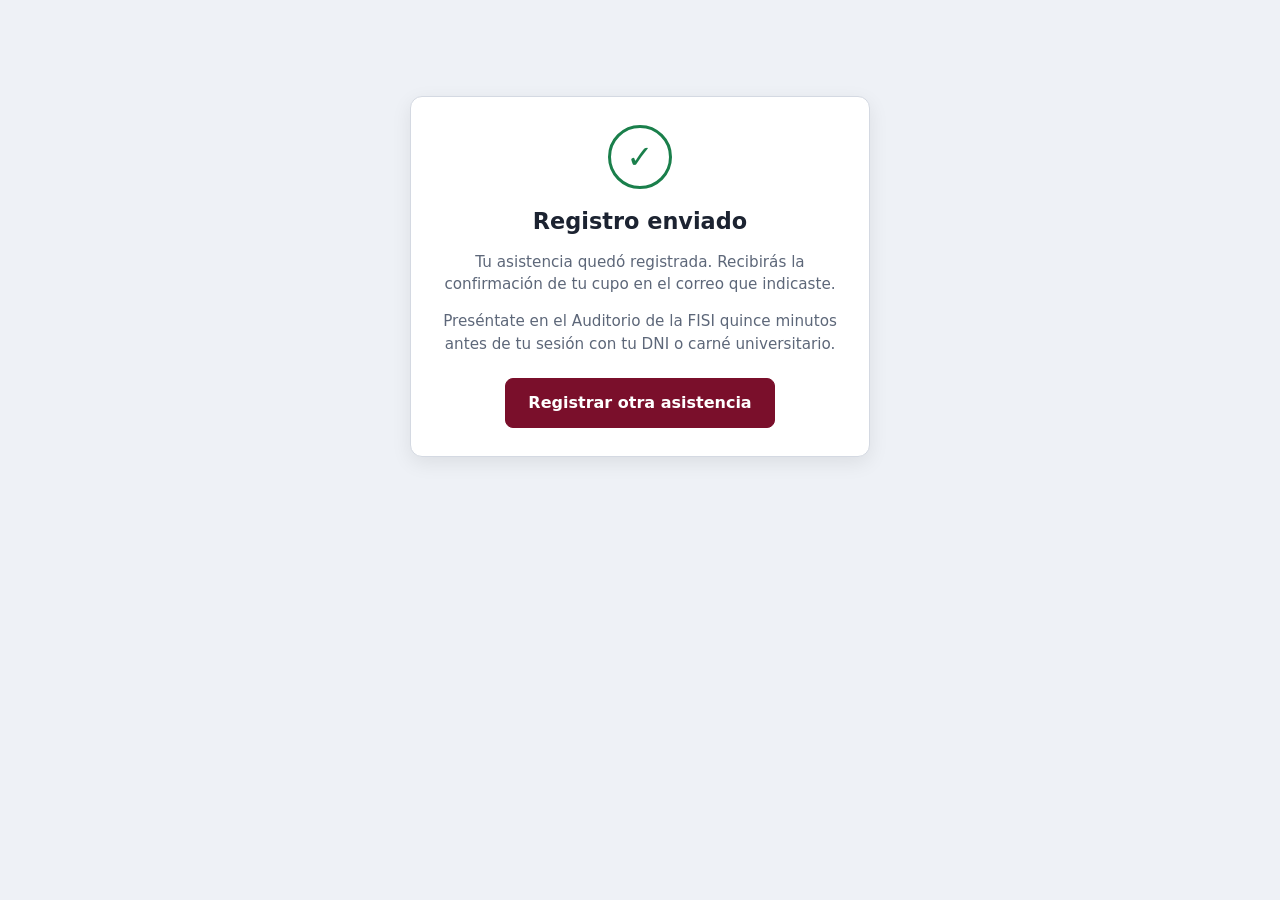
==== confirmacion.html @ 695e43c3 "Agregar sitio web del taller de software Co-Authored-By: Claude Opus 5 <noreply@anthropic.com>" ====
<!DOCTYPE html>
<html lang="es">
<head>
  <meta charset="UTF-8">
  <meta name="viewport" content="width=device-width, initial-scale=1.0">
  <title>Registro enviado | Auditorio FISI</title>
  <link rel="stylesheet" href="estilos.css">
</head>
<body>

  <main class="tarjeta tarjeta-angosta">

    <div class="confirmacion">
      <p class="marca-exito" aria-hidden="true">&check;</p>

      <h1>Registro enviado</h1>

      <p class="confirmacion-texto">
        Tu asistencia quedó registrada. Recibirás la confirmación de tu cupo
        en el correo que indicaste.
      </p>

      <p class="confirmacion-texto">
        Preséntate en el Auditorio de la FISI quince minutos antes de tu sesión
        con tu DNI o carné universitario.
      </p>

      <a href="index.html" class="boton">Registrar otra asistencia</a>
    </div>

  </main>

</body>
</html>
---- estilos.css ----
/* =========================================================
   1. VARIABLES DE COLOR  ->  TEMA CLARO (valores por defecto)
   ========================================================= */
:root {
  color-scheme: light dark;        /* avisa al navegador que hay 2 temas */

  --fondo:        #eef1f6;
  --superficie:   #ffffff;
  --borde:        #d4d9e2;
  --texto:        #1c2331;
  --texto-suave:  #5d6779;
  --primario:     #7a0f2b;         /* granate San Marcos */
  --primario-txt: #ffffff;
  --error:        #b3261e;
  --exito:        #1a7f4b;
  --sombra:       0 6px 20px rgba(0, 0, 0, .08);
}

/* =========================================================
   2. TEMA OSCURO: solo se REDEFINEN las mismas variables
   ========================================================= */
@media (prefers-color-scheme: dark) {
  :root {
    --fondo:        #12151c;
    --superficie:   #1b2029;
    --borde:        #333b49;
    --texto:        #e7eaf0;
    --texto-suave:  #a2abbb;
    --primario:     #e78ca3;
    --primario-txt: #1b2029;
    --error:        #f2857c;
    --exito:        #6ddaa0;
    --sombra:       0 6px 20px rgba(0, 0, 0, .45);
  }
}

/* =========================================================
   3. BASE
   ========================================================= */
* {
  box-sizing: border-box;          /* el padding no rompe los anchos */
}

body {
  margin: 0;
  padding: 24px 16px;
  font-family: "Segoe UI", system-ui, Arial, sans-serif;
  font-size: 16px;
  line-height: 1.5;
  background: var(--fondo);
  color: var(--texto);
}

/* Tarjeta contenedora: se centra sola y nunca pasa de 800px */
.tarjeta {
  max-width: 800px;
  margin: 0 auto;
  background: var(--superficie);
  border: 1px solid var(--borde);
  border-radius: 12px;
  box-shadow: var(--sombra);
  padding: 28px;
}

/* =========================================================
   4. CABECERA
   ========================================================= */
.cabecera {
  border-bottom: 3px solid var(--primario);
  padding-bottom: 16px;
  margin-bottom: 24px;
}

.etiqueta {
  margin: 0;
  font-size: .78rem;
  letter-spacing: .08em;
  text-transform: uppercase;
  color: var(--primario);
  font-weight: 700;
}

.cabecera h1 {
  margin: 6px 0 4px;
  font-size: 1.7rem;
}

.subtitulo {
  margin: 0;
  color: var(--texto-suave);
  font-size: .95rem;
}

/* =========================================================
   5. SECCIONES DEL FORMULARIO
   ========================================================= */

/* Aviso de campos obligatorios */
.nota-obligatorio {
  margin: 0 0 18px;
  font-size: .85rem;
  color: var(--texto-suave);
}

.asterisco {
  color: var(--error);
  font-weight: 700;
}

fieldset {
  border: 1px solid var(--borde);
  border-radius: 10px;
  padding: 18px;
  margin: 0 0 22px;
}

legend {
  padding: 0 8px;
  font-weight: 700;
  font-size: .95rem;
  color: var(--primario);
}

/* Numeración automática de las secciones.
   Si una sección se oculta, las demás se renumeran solas. */
.formulario {
  counter-reset: seccion;
}

.seccion > legend::before {
  counter-increment: seccion;
  content: counter(seccion) ". ";
}

/* ---- REGLA CLAVE: si marcan "Invitado externo",
   la sección de datos académicos desaparece ---- */
.formulario:has(#es-invitado:checked) .seccion-academica {
  display: none;
}

/* ---- LA CLAVE DEL DISEÑO RESPONSIVO ----
   auto-fit + minmax: cada campo pide 220px como minimo.
   Si caben 2 o 3 por fila, se acomodan; si no, bajan solos. */
.grilla {
  display: grid;
  grid-template-columns: repeat(auto-fit, minmax(220px, 1fr));
  gap: 16px;
}

.campo {
  display: flex;
  flex-direction: column;
  gap: 6px;
  min-width: 0;                    /* evita que un campo ancho rompa la grilla */
}

/* Campos que siempre ocupan la fila completa */
.ancho-total {
  grid-column: 1 / -1;
}

/* Grupo de radios: es un fieldset anidado, se le quita el marco */
.grupo {
  border: 0;
  padding: 0;
  margin: 0;
  min-width: 0;
}

label,
.label {
  font-size: .88rem;
  font-weight: 600;
  color: var(--texto-suave);
}

.grupo legend {
  padding: 0 0 8px;
  color: var(--texto-suave);
  font-size: .88rem;
  font-weight: 600;
}

/* =========================================================
   6. CONTROLES (input, select, textarea)
   ========================================================= */
input[type="text"],
input[type="email"],
input[type="tel"],
input[type="date"],
select,
textarea {
  width: 100%;
  padding: 10px 12px;
  font: inherit;                   /* hereda la tipografia del body */
  color: var(--texto);
  background: var(--fondo);
  border: 1px solid var(--borde);
  border-radius: 8px;
}

textarea {
  resize: vertical;
}

input:focus,
select:focus,
textarea:focus {
  outline: 2px solid var(--primario);
  outline-offset: 1px;
  border-color: var(--primario);
}

/* Error: :user-invalid solo se activa DESPUES de que el usuario
   interactuo con el campo, nunca al cargar la pagina. */
input:user-invalid,
select:user-invalid,
textarea:user-invalid {
  border-color: var(--error);
  outline-color: var(--error);
}

/* Mientras no se elija nada, el texto del select se ve atenuado */
select:has(option[value=""]:checked) {
  color: var(--texto-suave);
}

.ayuda {
  font-size: .78rem;
  color: var(--texto-suave);
}

/* Radios y checkboxes en linea, envueltos en su etiqueta */
.opciones {
  display: flex;
  flex-wrap: wrap;                 /* si no caben, saltan de linea */
  gap: 10px 20px;
}

.opcion {
  display: flex;
  align-items: center;
  gap: 8px;
  padding: 4px 0;                  /* area de toque mas comoda en celular */
  font-weight: 400;
  color: var(--texto);
  cursor: pointer;
}

.opcion input {
  accent-color: var(--primario);   /* color del check/radio marcado */
  width: 17px;
  height: 17px;
}

/* =========================================================
   6b. LISTA DE SESIONES PROGRAMADAS
   ========================================================= */
.seccion > .grupo {
  margin-bottom: 18px;
}

.dia + .dia {
  margin-top: 14px;
}

.dia-titulo {
  margin: 0 0 8px;
  font-size: .8rem;
  letter-spacing: .06em;
  text-transform: uppercase;
  color: var(--texto-suave);
}

/* Cada sesión es una tarjeta clickeable que envuelve su radio */
.sesion {
  display: flex;
  align-items: center;
  flex-wrap: wrap;                 /* en celular el cupo baja de línea */
  gap: 10px;
  padding: 12px;
  margin-bottom: 8px;
  border: 1px solid var(--borde);
  border-radius: 10px;
  font-weight: 400;
  color: var(--texto);
  cursor: pointer;
}

.sesion:hover {
  border-color: var(--primario);
}

/* :has() permite pintar la tarjeta cuando su radio está marcado */
.sesion:has(input:checked) {
  border-color: var(--primario);
  box-shadow: inset 0 0 0 1px var(--primario);
}

.sesion input {
  accent-color: var(--primario);
  width: 18px;
  height: 18px;
  flex-shrink: 0;
}

.sesion-texto {
  display: flex;
  flex-direction: column;
  flex: 1 1 200px;                 /* ocupa el espacio libre y puede encoger */
  gap: 2px;
}

.sesion-hora {
  font-size: .85rem;
  color: var(--texto-suave);
}

/* Etiqueta de disponibilidad */
.cupo {
  padding: 3px 10px;
  border-radius: 999px;
  font-size: .75rem;
  font-weight: 600;
  color: var(--exito);
  border: 1px solid currentColor;
  white-space: nowrap;
}

.cupo.pocos  { color: #b06000; }
.cupo.agotado { color: var(--error); }

/* Sesión llena: el radio ya va deshabilitado en el HTML */
.sesion.agotada {
  opacity: .55;
  cursor: not-allowed;
  background: var(--fondo);
}

@media (prefers-color-scheme: dark) {
  .cupo.pocos { color: #e8b165; }
}

/* =========================================================
   7. BOTONES
   ========================================================= */
.acciones {
  display: flex;
  flex-wrap: wrap;
  justify-content: flex-end;
  gap: 12px;
}

.boton {
  display: inline-block;
  padding: 12px 22px;
  font: inherit;
  font-weight: 600;
  text-align: center;
  text-decoration: none;           /* para cuando el botón es un enlace */
  color: var(--primario-txt);
  background: var(--primario);
  border: 1px solid var(--primario);
  border-radius: 8px;
  cursor: pointer;
}

.boton:hover {
  opacity: .9;
}

.secundario {
  color: var(--texto);
  background: transparent;
  border-color: var(--borde);
}

/* =========================================================
   7b. PÁGINA DE CONFIRMACIÓN
   ========================================================= */
.tarjeta-angosta {
  max-width: 460px;
  margin-top: 8vh;
}

.confirmacion {
  text-align: center;
}

/* Círculo con el check, dibujado solo con CSS */
.marca-exito {
  width: 64px;
  height: 64px;
  margin: 0 auto 16px;
  display: flex;
  align-items: center;
  justify-content: center;
  font-size: 2rem;
  line-height: 1;
  color: var(--exito);
  border: 3px solid var(--exito);
  border-radius: 50%;
}

.confirmacion h1 {
  margin: 0 0 12px;
  font-size: 1.4rem;
}

.confirmacion-texto {
  margin: 0 0 14px;
  color: var(--texto-suave);
  font-size: .95rem;
}

.confirmacion .boton {
  margin-top: 8px;
}

/* =========================================================
   8. PIE
   ========================================================= */
.pie {
  margin-top: 22px;
  padding-top: 14px;
  border-top: 1px solid var(--borde);
  text-align: center;
  font-size: .82rem;
  color: var(--texto-suave);
}

/* =========================================================
   9. AJUSTES PARA PANTALLAS PEQUEÑAS (celular)
   ========================================================= */
@media (max-width: 480px) {
  body {
    padding: 12px 8px;
  }

  .tarjeta {
    padding: 18px 14px;
    border-radius: 10px;
  }

  .cabecera h1 {
    font-size: 1.35rem;
  }

  /* Botones a todo el ancho, uno debajo del otro */
  .acciones {
    flex-direction: column-reverse;
  }

  .boton {
    width: 100%;
  }
}
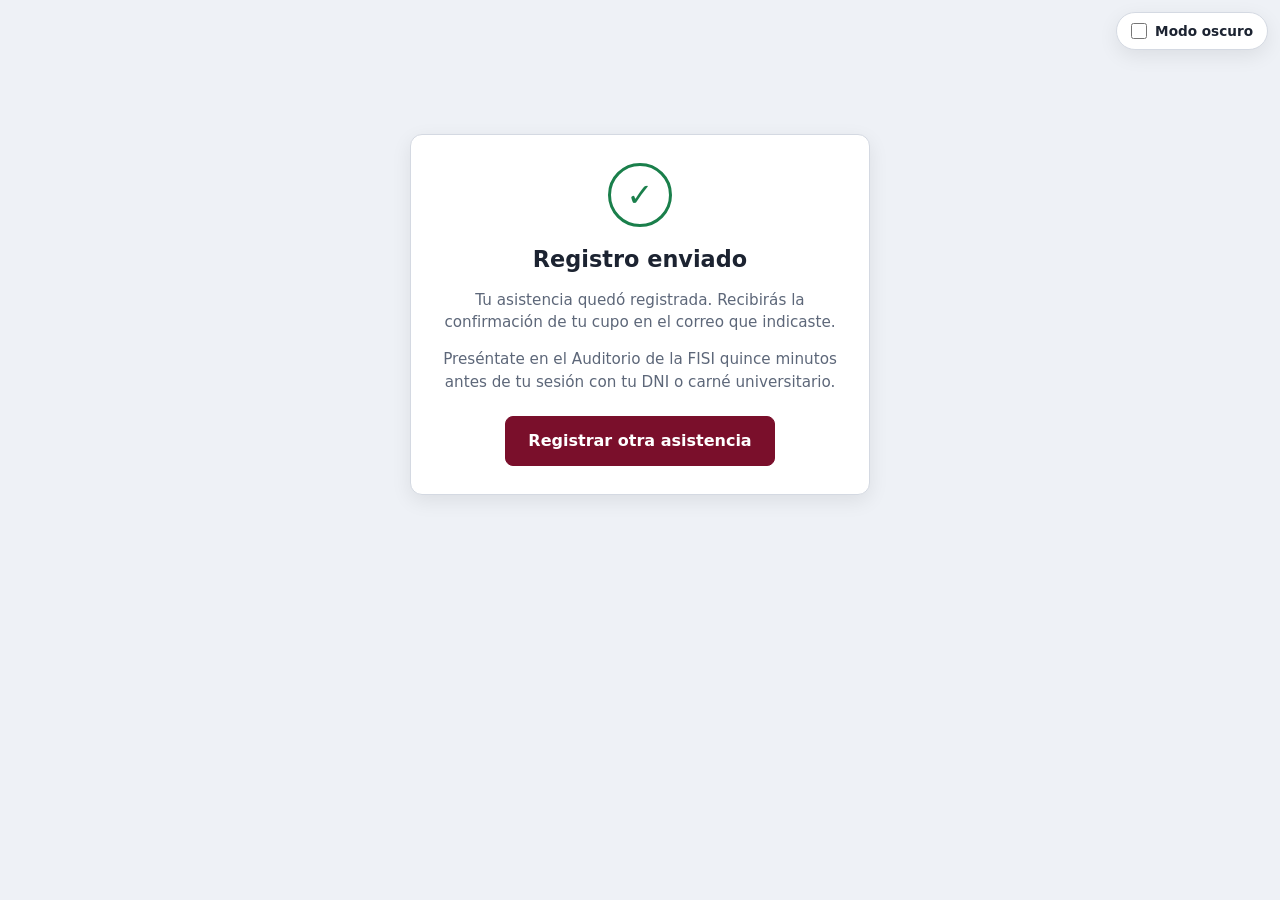
==== commit 9e1fc400: "Agregar interruptor de modo claro/oscuro sin JavaScript El checkbox #tema fijo en la esquina superio" ====
--- a/confirmacion.html
+++ b/confirmacion.html
@@ -7,6 +7,12 @@
   <link rel="stylesheet" href="estilos.css">
 </head>
 <body>
+
+  <!-- Mismo interruptor de tema que en la pagina de registro -->
+  <label class="tema-boton">
+    <input type="checkbox" id="tema">
+    Modo oscuro
+  </label>
 
   <main class="tarjeta tarjeta-angosta">
 
--- a/estilos.css
+++ b/estilos.css
@@ -2,7 +2,7 @@
    1. VARIABLES DE COLOR  ->  TEMA CLARO (valores por defecto)
    ========================================================= */
 :root {
-  color-scheme: light dark;        /* avisa al navegador que hay 2 temas */
+  color-scheme: light;             /* scrollbar y controles en claro */
 
   --fondo:        #eef1f6;
   --superficie:   #ffffff;
@@ -13,25 +13,31 @@
   --primario-txt: #ffffff;
   --error:        #b3261e;
   --exito:        #1a7f4b;
+  --aviso:        #b06000;
   --sombra:       0 6px 20px rgba(0, 0, 0, .08);
 }
 
 /* =========================================================
    2. TEMA OSCURO: solo se REDEFINEN las mismas variables
-   ========================================================= */
-@media (prefers-color-scheme: dark) {
-  :root {
-    --fondo:        #12151c;
-    --superficie:   #1b2029;
-    --borde:        #333b49;
-    --texto:        #e7eaf0;
-    --texto-suave:  #a2abbb;
-    --primario:     #e78ca3;
-    --primario-txt: #1b2029;
-    --error:        #f2857c;
-    --exito:        #6ddaa0;
-    --sombra:       0 6px 20px rgba(0, 0, 0, .45);
-  }
+
+   Se enciende cuando el checkbox #tema queda marcado.
+   :has() mira hacia adentro: "html que contiene un #tema marcado".
+   Asi un control del formulario repinta la pagina entera SIN JavaScript.
+   ========================================================= */
+html:has(#tema:checked) {
+  color-scheme: dark;
+
+  --fondo:        #12151c;
+  --superficie:   #1b2029;
+  --borde:        #333b49;
+  --texto:        #e7eaf0;
+  --texto-suave:  #a2abbb;
+  --primario:     #e78ca3;
+  --primario-txt: #1b2029;
+  --error:        #f2857c;
+  --exito:        #6ddaa0;
+  --aviso:        #e8b165;
+  --sombra:       0 6px 20px rgba(0, 0, 0, .45);
 }
 
 /* =========================================================
@@ -43,7 +49,8 @@
 
 body {
   margin: 0;
-  padding: 24px 16px;
+  /* El espacio de arriba deja libre la esquina del interruptor de tema */
+  padding: 62px 16px 24px;
   font-family: "Segoe UI", system-ui, Arial, sans-serif;
   font-size: 16px;
   line-height: 1.5;
@@ -63,6 +70,37 @@
 }
 
 /* =========================================================
+   3b. INTERRUPTOR DE TEMA (arriba a la derecha, siempre visible)
+   ========================================================= */
+.tema-boton {
+  position: fixed;                 /* se queda fijo aunque se baje la pagina */
+  top: 12px;
+  right: 12px;
+  z-index: 10;
+
+  display: flex;
+  align-items: center;
+  gap: 8px;
+  padding: 8px 14px;
+  font-size: .85rem;
+  font-weight: 600;
+  color: var(--texto);
+  background: var(--superficie);
+  border: 1px solid var(--borde);
+  border-radius: 999px;
+  box-shadow: var(--sombra);
+  cursor: pointer;
+}
+
+.tema-boton input {
+  accent-color: var(--primario);
+  width: 16px;
+  height: 16px;
+  margin: 0;
+  cursor: pointer;
+}
+
+/* =========================================================
    4. CABECERA
    ========================================================= */
 .cabecera {
@@ -140,10 +178,11 @@
 
 /* ---- LA CLAVE DEL DISEÑO RESPONSIVO ----
    auto-fit + minmax: cada campo pide 220px como minimo.
-   Si caben 2 o 3 por fila, se acomodan; si no, bajan solos. */
+   Si caben 2 o 3 por fila, se acomodan; si no, bajan solos.
+   min(220px, 100%) evita que se desborde en pantallas muy angostas. */
 .grilla {
   display: grid;
-  grid-template-columns: repeat(auto-fit, minmax(220px, 1fr));
+  grid-template-columns: repeat(auto-fit, minmax(min(220px, 100%), 1fr));
   gap: 16px;
 }
 
@@ -308,6 +347,7 @@
   display: flex;
   flex-direction: column;
   flex: 1 1 200px;                 /* ocupa el espacio libre y puede encoger */
+  min-width: 0;                    /* un titulo largo no desborda la tarjeta */
   gap: 2px;
 }
 
@@ -327,7 +367,7 @@
   white-space: nowrap;
 }
 
-.cupo.pocos  { color: #b06000; }
+.cupo.pocos   { color: var(--aviso); }
 .cupo.agotado { color: var(--error); }
 
 /* Sesión llena: el radio ya va deshabilitado en el HTML */
@@ -335,10 +375,6 @@
   opacity: .55;
   cursor: not-allowed;
   background: var(--fondo);
-}
-
-@media (prefers-color-scheme: dark) {
-  .cupo.pocos { color: #e8b165; }
 }
 
 /* =========================================================
@@ -434,7 +470,7 @@
    ========================================================= */
 @media (max-width: 480px) {
   body {
-    padding: 12px 8px;
+    padding: 56px 8px 12px;
   }
 
   .tarjeta {
@@ -446,6 +482,19 @@
     font-size: 1.35rem;
   }
 
+  /* Menos relleno en los marcos: deja mas ancho util a los campos */
+  fieldset {
+    padding: 14px 12px;
+  }
+
+  /* El interruptor se encoge para no tapar nada */
+  .tema-boton {
+    top: 8px;
+    right: 8px;
+    padding: 6px 12px;
+    font-size: .8rem;
+  }
+
   /* Botones a todo el ancho, uno debajo del otro */
   .acciones {
     flex-direction: column-reverse;
@@ -454,4 +503,8 @@
   .boton {
     width: 100%;
   }
-}
+
+  .tarjeta-angosta {
+    margin-top: 4vh;
+  }
+}
